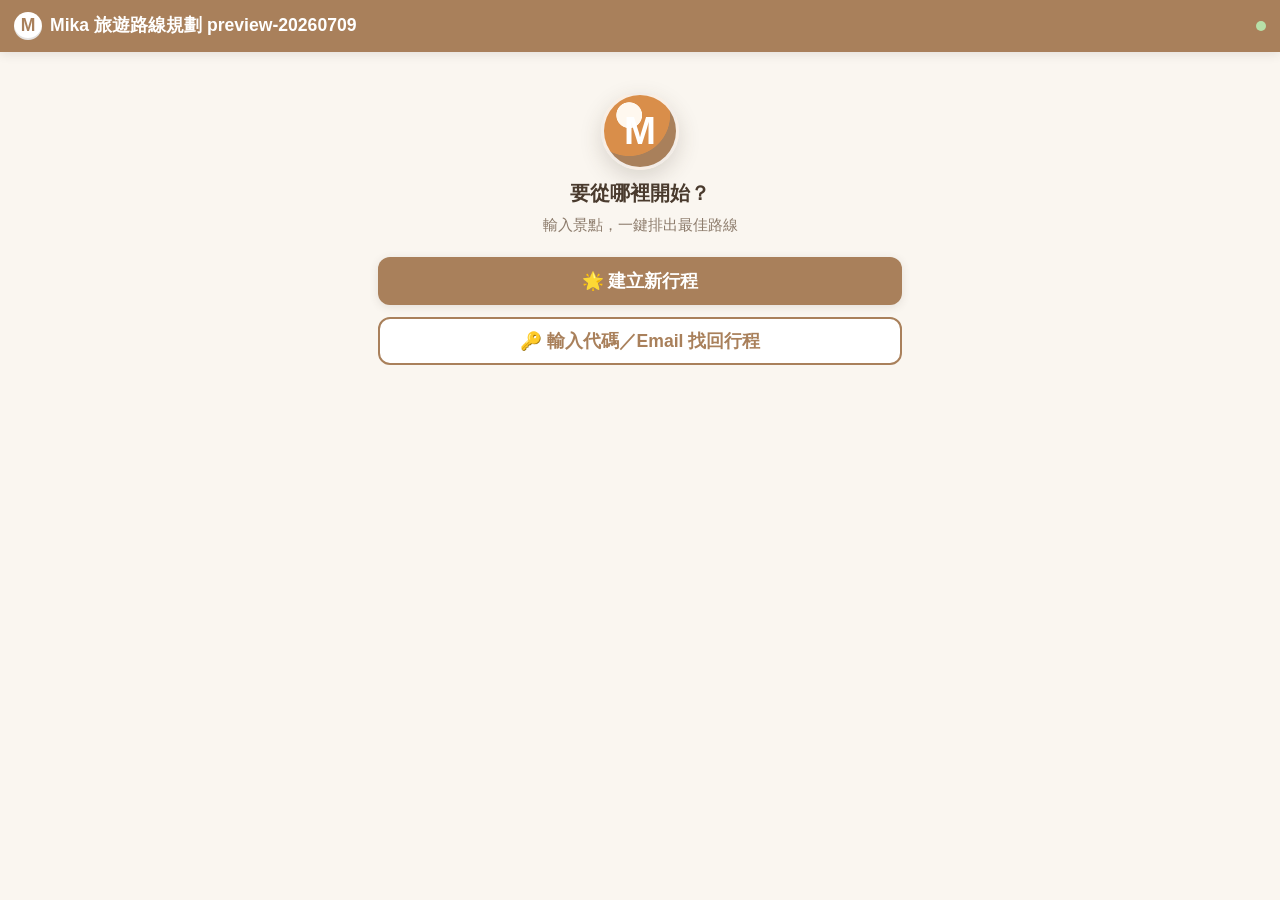
==== preview-20260709/index.html @ 95fd046e "預覽版底部操作列調整：上一步／更新車程／儲存目前安排／自動安排最佳路線 - 「一鍵排最佳路線」文案改為「自動安排最佳路線」 - 新增「更新車程」（只重算目前順序車程，不重新排序景點） - 「上一步」「" ====
<!DOCTYPE html>
<html lang="zh-Hant">
<head>
<meta charset="UTF-8">
<meta name="viewport" content="width=device-width, initial-scale=1.0, viewport-fit=cover">
<title>Mika 旅遊路線規劃</title>
<link rel="stylesheet" href="css/style.css">
</head>
<body>

<!-- ===== 頂部標題列 ===== -->
<header class="app-header">
  <h1 id="appTitle" title="回到行程主畫面">Mika 旅遊路線規劃</h1>
  <div class="header-actions">
    <span id="syncDot" class="sync-dot" title="同步狀態"></span>
    <button id="btnShare" class="icon-btn hidden" title="分享行程" aria-label="分享行程">📤</button>
    <button id="btnReload" class="icon-btn hidden" title="重新從雲端載入" aria-label="重新從雲端載入">🔄</button>
    <button id="btnHome" class="icon-btn hidden" title="回到開始畫面" aria-label="回到開始畫面">🏠</button>
    <button id="btnClear" class="icon-btn hidden" title="清除本機資料" aria-label="清除本機資料">🧹</button>
  </div>
</header>

<!-- ===== 唯讀模式標示 ===== -->
<div id="readonlyBanner" class="readonly-banner hidden">👀 唯讀模式：只能瀏覽，無法編輯</div>

<!-- ===== 開站精靈 ===== -->
<main id="wizard" class="wizard">

  <!-- Step 0：行程選擇 -->
  <section id="w-start" class="w-screen">
    <div class="hero">
      <div class="temp-logo" aria-label="Mika 暫用 logo">M</div>
      <h2>要從哪裡開始？</h2>
      <p class="hint">輸入景點，一鍵排出最佳路線</p>
    </div>
    <button id="btnNewTrip" class="btn-primary btn-big">🌟 建立新行程</button>
    <button id="btnEnterCode" class="btn-outline btn-big">🔑 輸入代碼／Email 找回行程</button>
    <button id="btnResume" class="btn-outline btn-big hidden">⏰ 繼續上次行程</button>
    <div id="codeBox" class="code-box hidden">
      <label for="codeInput">貼上行程代碼，或輸入建立行程時留的 Email</label>
      <input id="codeInput" type="text" placeholder="例如 TPE826 或 mika@gmail.com" autocomplete="off">
      <p class="hint">編輯代碼可修改、唯讀代碼只能看；用 Email 找回時，系統只會把行程代碼寄回該信箱，不會直接在畫面上開啟編輯權限。</p>
      <button id="btnLoadCode" class="btn-primary">載入行程</button>
    </div>
  </section>

  <!-- Step 1：旅遊基本資料 -->
  <section id="w-basic" class="w-screen hidden">
    <div class="step-title"><span class="step-badge">1</span><span class="step-text">旅遊基本資料</span></div>
    <div class="card">
      <label for="inpTripName">行程名稱</label>
      <input id="inpTripName" type="text" placeholder="例如：台北三天兩夜" maxlength="30">

      <label for="inpCreatorEmail">建立者 Email（必填，用來找回行程）</label>
      <input id="inpCreatorEmail" type="email" placeholder="例如：mika@gmail.com" autocomplete="email">
      <p class="hint">請填自己的 Email；之後找回行程會把代碼寄到這個信箱。</p>

      <label>旅遊日期</label>
      <div class="row-2">
        <input id="inpStart" type="date" aria-label="開始日期">
        <input id="inpEnd" type="date" aria-label="結束日期">
      </div>
      <p id="dayCountHint" class="hint"></p>

      <label for="inpMember">成員（分帳會用到，一個一個加入；不可輸入「我」）</label>
      <div class="row-add">
        <input id="inpMember" type="text" placeholder="輸入暱稱，例如：Mika" maxlength="10">
        <button id="btnAddMember" class="btn-small">加入</button>
      </div>
      <div id="memberChips" class="chips"></div>

      <label>主要交通方式（之後可隨時切換）</label>
      <div class="seg" id="segTransport">
        <button data-v="driving" class="on">🚗 開車</button>
        <button data-v="transit">🚇 大眾運輸</button>
        <button data-v="walking">🚶 走路</button>
      </div>

      <label>每日活動時間</label>
      <div class="row-2">
        <input id="inpDayStart" type="time" value="09:00" aria-label="每日開始時間">
        <input id="inpDayEnd" type="time" value="21:00" aria-label="每日結束時間">
      </div>

      <label>🚩 集合出發地（選填，第一天從這裡出發）</label>
      <div class="row-add">
        <input id="inpMeetPoint" type="text" placeholder="例如：台中火車站">
        <button id="btnMeetSearch" class="btn-small">搜尋</button>
      </div>
      <div id="meetResults" class="result-list"></div>
      <div id="meetChosen" class="chips"></div>

      <label>🏁 解散地（選填，最後一天在這裡結束）</label>
      <div class="row-add">
        <input id="inpEndPoint" type="text" placeholder="例如：台中火車站">
        <button id="btnEndSearch" class="btn-small">搜尋</button>
      </div>
      <div id="endResults" class="result-list"></div>
      <div id="endChosen" class="chips"></div>
    </div>
    <div class="w-nav">
      <button class="btn-outline" data-back="w-start">上一步</button>
      <button id="btnBasicNext" class="btn-primary">下一步</button>
    </div>
  </section>

  <!-- Step 2：飯店調查 -->
  <section id="w-hotel" class="w-screen hidden">
    <div class="step-title"><span class="step-badge">2</span><span class="step-text">飯店安排</span></div>
    <div class="card">
      <p class="q-text">🏨 飯店訂好了嗎？</p>
      <div class="stack">
        <button id="btnHotelYes" class="btn-outline btn-big">已經訂好了，我來輸入</button>
        <button id="btnHotelNo" class="btn-outline btn-big">還沒訂，之後請系統推薦</button>
        <button id="btnHotelSkip" class="btn-ghost">先跳過，稍後再設定</button>
      </div>
    </div>

    <!-- 已訂 → 逐晚輸入 -->
    <div id="hotelInputArea" class="hidden">
      <div class="card">
        <p class="hint" id="hotelNightHint"></p>
        <div id="hotelNightTabs" class="chips"></div>
        <label for="inpHotelSearch">輸入飯店名稱</label>
        <div class="row-add">
          <input id="inpHotelSearch" type="text" placeholder="例如：福容大飯店">
          <button id="btnHotelSearch" class="btn-small">搜尋</button>
        </div>
        <div id="hotelResults" class="result-list"></div>
        <div class="card" style="background:var(--white);margin-top:12px">
          <label>搜尋不到時，改用自訂住宿</label>
          <input id="inpCustomHotelName" type="text" placeholder="例如：朋友家、親戚家、民宿暫名">
          <input id="inpCustomHotelAddress" type="text" placeholder="地址或位置備註，可空白">
          <div class="row-2">
            <input id="inpCustomHotelLat" type="number" step="any" placeholder="緯度 DD，可空白">
            <input id="inpCustomHotelLng" type="number" step="any" placeholder="經度 DD，可空白">
          </div>
          <p class="hint">座標可以不填，但未填座標時，住宿到景點的路程會無法精準估算。</p>
          <button id="btnCustomHotel" class="btn-outline" style="width:100%">使用自訂住宿</button>
        </div>
        <div id="hotelChosen" class="chosen-list"></div>
        <label class="check-row"><input type="checkbox" id="chkSameHotel" checked> 每晚都住同一間</label>
      </div>
      <div class="w-nav">
        <button class="btn-outline" id="btnHotelBack">上一步</button>
        <button id="btnHotelDone" class="btn-primary">完成，開始規劃 →</button>
      </div>
    </div>

    <div id="hotelNoArea" class="hidden">
      <div class="card">
        <p>沒問題！等你把景點加進來後，到行程頁點「🏨 推薦飯店」，系統會依景點位置推薦評分 4.0 以上的飯店。</p>
      </div>
      <div class="w-nav">
        <button class="btn-outline" id="btnHotelBack2">上一步</button>
        <button id="btnHotelDone2" class="btn-primary">完成，開始規劃 →</button>
      </div>
    </div>
  </section>
</main>

<!-- ===== 主畫面 ===== -->
<main id="app" class="app hidden">

  <!-- 行程頁：上圖下表 -->
  <section id="page-trip" class="page">
    <div id="mapPane" class="map-pane"><div id="miniMap" class="map-canvas"></div></div>
    <div id="dragHandle" class="drag-handle" title="上下拖曳調整地圖大小"><span></span></div>
    <div class="trip-body">
      <div class="add-spot-row edit-only">
        <input id="inpSpot" type="text" placeholder="🔍 輸入想去的景點，例如：台北101" autocomplete="off">
        <div id="spotSuggest" class="suggest hidden"></div>
      </div>
      <div id="tripSummaryBar" class="summary-bar hidden"></div>
      <div id="dayList" class="day-list"></div>
      <div id="tripEmpty" class="empty-state">
        <p>👇 還沒有景點</p>
        <p>在上方搜尋框輸入想去的地方，<br>加入 2 個以上景點，就能一鍵排出最佳路線！</p>
      </div>
      <div class="bottom-space"></div>
    </div>
  </section>

  <!-- 地圖頁：全螢幕 -->
  <section id="page-map" class="page hidden">
    <div id="fullMap" class="map-canvas full"></div>
    <div id="mapDayChips" class="map-day-chips"></div>
  </section>

  <!-- 分帳頁 -->
  <section id="page-exp" class="page hidden">
    <div class="page-pad">
      <h2 class="page-title">💰 分帳（均分制）</h2>
      <div class="card edit-only">
        <div class="step-title"><span class="step-badge">1</span><span class="step-text">記一筆</span></div>
        <label>快速選項（點一下自動填入項目）</label>
        <div id="expQuick" class="chips"></div>
        <div class="row-2">
          <input id="expDate" type="date" aria-label="日期">
          <input id="expItem" type="text" placeholder="項目，例如：午餐" maxlength="20">
        </div>
        <div class="row-2">
          <input id="expAmount" type="number" placeholder="金額" min="1" inputmode="numeric">
          <select id="expPayer" aria-label="誰付的"></select>
        </div>
        <label class="check-row" style="margin:4px 0 8px"><input type="checkbox" id="expTreat"> 🎁 這筆是請客，不用分帳</label>
        <div id="expPartsWrap">
          <label>誰參與（預設全員）</label>
          <div id="expParts" class="chips"></div>
        </div>
        <button id="btnAddExp" class="btn-primary">＋ 加入這筆</button>
      </div>
      <div class="card">
        <div class="step-title"><span class="step-badge">2</span><span class="step-text">支出明細</span></div>
        <div id="expList" class="exp-list"><p class="hint">還沒有任何支出</p></div>
      </div>
      <div class="card">
        <div class="step-title"><span class="step-badge">3</span><span class="step-text">結算結果</span></div>
        <div id="expSettle"><p class="hint">加入支出後，這裡會自動算出「誰付給誰多少」</p></div>
        <button id="btnCopySettle" class="btn-outline hidden">📋 複製結算結果</button>
      </div>
      <div class="bottom-space"></div>
    </div>
  </section>

  <!-- 下載資源頁 -->
  <section id="page-res" class="page hidden">
    <div class="page-pad">
      <h2 class="page-title">📥 下載資源</h2>
      <div class="card">
        <div class="step-title"><span class="step-badge">1</span><span class="step-text">Excel 匯出</span></div>
        <p class="hint">輸出繁體中文欄位，分頁包含總覽、每日行程、住宿、景點、支出明細、結算與攜帶清單。</p>
        <button id="btnExportExcel" class="btn-primary" style="width:100%">下載 Excel</button>
      </div>
      <div class="card">
        <div class="step-title"><span class="step-badge">2</span><span class="step-text">每日行程 PDF</span></div>
        <p class="hint">A4 列印版：依日期列出住宿、景點、車程與備註。可先預覽，再由瀏覽器輸出 PDF。</p>
        <div class="row-2">
          <button id="btnPreviewPrint" class="btn-outline">預覽列印頁</button>
          <button id="btnDownloadPrint" class="btn-primary">輸出 PDF</button>
        </div>
      </div>
      <div class="card">
        <div class="step-title"><span class="step-badge">3</span><span class="step-text">攜帶物品清單</span></div>
        <p class="hint">不做互動勾選，提供可列印或下載的清單版；之後可改接 GAS，讓你在試算表維護項目。</p>
        <div class="row-2" style="margin-bottom:10px">
          <button id="btnPackingPreview" class="btn-outline">預覽列印清單</button>
          <button id="btnPackingDownload" class="btn-primary">下載清單 HTML</button>
        </div>
        <div id="packingListBox" class="resource-list"></div>
      </div>
      <div class="bottom-space"></div>
    </div>
  </section>

  <!-- 懸浮主按鈕（行程頁專屬） -->
  <div id="fabWrap" class="fab-wrap edit-only">
    <div class="route-actions">
      <button id="btnUndo" class="route-action" disabled>↩ 上一步</button>
      <button id="btnRefreshRoutes" class="route-action">🔄 更新車程</button>
      <button id="btnManualSave" class="route-action">💾 儲存目前安排</button>
      <button id="btnOptimize" class="fab">🧭 自動安排最佳路線</button>
    </div>
  </div>

  <!-- 頂部分頁列 -->
  <nav id="tabbar" class="tabbar">
    <button data-page="page-trip" class="on"><span>🗓️</span>行程</button>
    <button data-page="page-map"><span>🗺️</span>路線</button>
    <button data-page="page-exp"><span>💰</span>分帳</button>
    <button data-page="page-res"><span>📥</span>下載</button>
  </nav>
</main>

<!-- ===== 共用：彈窗與提示 ===== -->
<div id="modalOverlay" class="modal-overlay hidden">
  <div id="modalBox" class="modal-box"></div>
</div>
<div id="toast" class="toast hidden"></div>
<div id="loading" class="loading hidden"><div class="spinner"></div><p id="loadingText">處理中…</p></div>

<script src="js/config.js"></script>
<script src="js/mock-data.js"></script>
<script src="js/logic.js"></script>
<script src="js/api.js"></script>
<script src="js/state.js"></script>
<script src="js/wizard.js"></script>
<script src="js/itinerary.js"></script>
<script src="js/features.js"></script>
<script src="js/app.js"></script>
</body>
</html>
---- preview-20260709/css/style.css ----
/* ============================================================
   Mika 旅遊路線規劃 — 奶茶色系
   ============================================================ */
:root {
  --bg: #FAF6F0;          /* 奶白背景 */
  --card: #F3EAE0;        /* 淺奶茶卡片 */
  --main: #A9805B;        /* 奶茶棕（主色） */
  --main-dark: #8f6a49;
  --accent: #D98E4A;      /* 焦糖橘（強調） */
  --text: #4A3B2E;        /* 深咖啡 */
  --text-2: #8C7B6B;      /* 淺咖啡 */
  --white: #fff;
  --danger: #C0563E;
  --ok: #6C9A5B;
  --radius: 14px;
  --header-h: 52px;
  --tabbar-h: 60px;
  --map-h: 36vh;
  --shadow: 0 2px 10px rgba(74, 59, 46, .12);
}

* { box-sizing: border-box; margin: 0; padding: 0; -webkit-tap-highlight-color: transparent; }
html { font-size: 16px; }
body {
  font-family: "PingFang TC", "Microsoft JhengHei", "Noto Sans TC", sans-serif;
  background: var(--bg); color: var(--text);
  font-size: 1rem; line-height: 1.55;
}
.hidden { display: none !important; }
button { font-family: inherit; font-size: 1rem; cursor: pointer; border: none; background: none; color: inherit; }
input, select, textarea {
  font-family: inherit; font-size: 1rem; color: var(--text);
  width: 100%; padding: 10px 12px; border: 1.5px solid #ddcdbc;
  border-radius: 10px; background: var(--white); margin-bottom: 10px;
}
input:focus, select:focus { outline: 2px solid var(--main); border-color: var(--main); }
label { display: block; font-weight: 700; margin: 6px 0 4px; }
h1 { font-size: 1.1rem; } h2 { font-size: 1.25rem; }
.hint { color: var(--text-2); font-size: .95rem; }

/* ---------- 頂部 ---------- */
.app-header {
  position: fixed; top: 0; left: 0; right: 0; height: var(--header-h);
  background: var(--main); color: var(--white);
  display: flex; align-items: center; justify-content: space-between;
  padding: 0 14px; z-index: 50; box-shadow: var(--shadow);
}
.app-header h1 { flex: 1; min-width: 0; overflow: hidden; text-overflow: ellipsis; white-space: nowrap; cursor: pointer; display: flex; align-items: center; gap: 8px; }
.app-header h1::before {
  content: "M";
  width: 28px; height: 28px; border-radius: 50%;
  display: inline-flex; align-items: center; justify-content: center;
  background: var(--white); color: var(--main); font-weight: 900;
  box-shadow: inset 0 -2px 0 rgba(74,59,46,.14);
  flex: none;
}
.header-actions { display: flex; align-items: center; gap: 6px; flex: none; }
.icon-btn { color: var(--white); font-size: 1.05rem; padding: 6px 8px; border-radius: 8px; background: rgba(255,255,255,.15); }
.sync-dot { width: 10px; height: 10px; border-radius: 50%; background: #b7e0a8; display: inline-block; }
.sync-dot.saving { background: #ffd97a; animation: blink 1s infinite; }
.sync-dot.error, .sync-dot.offline, .sync-dot.conflict { background: #ffb3a0; }
@keyframes blink { 50% { opacity: .3; } }

.readonly-banner {
  position: fixed; top: calc(var(--header-h) + var(--tabbar-h)); left: 0; right: 0; z-index: 49;
  background: var(--main); color: var(--white); text-align: center;
  padding: 6px; font-weight: 700; border-top: 1px solid rgba(255,255,255,.3);
}
/* 精靈階段分頁列尚未顯示，唯讀橫幅貼齊標題列 */
body:not(.in-app) .readonly-banner { top: var(--header-h); }
body.readonly { --header-extra: 36px; }
body.readonly .edit-only { display: none !important; }

/* ---------- 精靈 ---------- */
.wizard { max-width: 520px; margin: 0 auto; padding: calc(var(--header-h) + 20px) 18px 40px; }
.w-screen { display: flex; flex-direction: column; gap: 12px; }
.hero { text-align: center; margin: 20px 0 8px; }
.hero-emoji { font-size: 3rem; }
.temp-logo {
  width: 78px; height: 78px; border-radius: 50%;
  margin: 0 auto 8px;
  display: flex; align-items: center; justify-content: center;
  background: radial-gradient(circle at 35% 28%, #FFF8EF 0 18%, #D98E4A 19% 58%, #A9805B 59% 100%);
  color: #fff; font-size: 2.4rem; font-weight: 900;
  box-shadow: 0 8px 22px rgba(74,59,46,.18);
  border: 3px solid rgba(255,255,255,.85);
}
.hero h2 { margin: 8px 0 4px; }
.btn-big { padding: 15px; font-size: 1.1rem; }
.stack { display: flex; flex-direction: column; gap: 10px; }
.q-text { font-size: 1.15rem; font-weight: 700; margin-bottom: 12px; }
.w-nav { display: flex; gap: 10px; margin-top: 6px; }
.w-nav .btn-primary { flex: 1; }
.code-box { background: var(--card); border-radius: var(--radius); padding: 16px; }

/* 步驟標籤（Mika 標準樣式，主色版） */
.step-title { display: flex; align-items: center; gap: 8px; margin: 4px 0 8px; }
.step-badge {
  background: var(--main); color: var(--white); font-weight: 700;
  width: 26px; height: 26px; border-radius: 6px; flex: none;
  display: inline-flex; align-items: center; justify-content: center;
}
.step-text { color: var(--main); font-weight: 700; font-size: 1.1rem; }

/* ---------- 按鈕 ---------- */
.btn-primary {
  background: var(--main); color: var(--white); font-weight: 700;
  padding: 12px 18px; border-radius: 12px; box-shadow: var(--shadow);
}
.btn-primary:active { background: var(--main-dark); }
.btn-primary:disabled { opacity: .45; box-shadow: none; }
.btn-outline {
  border: 2px solid var(--main); color: var(--main); font-weight: 700;
  padding: 10px 16px; border-radius: 12px; background: var(--white);
}
.btn-ghost { color: var(--text-2); text-decoration: underline; padding: 8px; }
.btn-small {
  background: var(--main); color: var(--white); border-radius: 10px;
  padding: 10px 14px; flex: none; font-weight: 700;
}
.btn-danger-ghost { color: var(--danger); font-weight: 700; padding: 8px; }
.mini-action { width: 34px; height: 34px; padding: 0; border-radius: 8px; flex: none; display: inline-flex; align-items: center; justify-content: center; }

/* ---------- 卡片與列 ---------- */
.card { background: var(--card); border-radius: var(--radius); padding: 16px; }
.row-2 { display: grid; grid-template-columns: 1fr 1fr; gap: 10px; }
.row-add { display: flex; gap: 8px; }
.row-add input { margin-bottom: 0; }
.chips { display: flex; flex-wrap: wrap; gap: 8px; margin: 8px 0; }
.chip {
  background: var(--white); border: 1.5px solid var(--main); color: var(--main);
  padding: 5px 12px; border-radius: 999px; font-weight: 700; display: inline-flex; gap: 6px; align-items: center;
}
.chip.on { background: var(--main); color: var(--white); }
.chip .x { color: var(--danger); font-weight: 700; }
.seg { display: flex; background: var(--white); border-radius: 12px; padding: 4px; gap: 4px; margin-bottom: 10px; }
.seg button { flex: 1; padding: 9px 4px; border-radius: 9px; font-weight: 700; color: var(--text-2); }
.seg button.on { background: var(--main); color: var(--white); }
.check-row { display: flex; align-items: center; gap: 8px; font-weight: 400; }
.check-row input { width: auto; margin: 0; }

/* ---------- 搜尋結果列 ---------- */
.result-list { display: flex; flex-direction: column; gap: 10px; margin-top: 10px; }
.result-item {
  background: var(--white); border-radius: var(--radius); padding: 12px 14px;
  box-shadow: var(--shadow); display: flex; flex-direction: column; gap: 4px;
}
.result-item .r-name { font-weight: 700; font-size: 1.05rem; }
.result-item .r-meta { color: var(--text-2); font-size: .95rem; }
.result-item .r-actions { display: flex; gap: 8px; margin-top: 6px; flex-wrap: wrap; }
.r-actions button, .r-actions a {
  border: 1.5px solid var(--main); color: var(--main); border-radius: 9px;
  padding: 6px 12px; font-weight: 700; text-decoration: none; font-size: .95rem; background: var(--white);
}
.r-actions .primary { background: var(--main); color: var(--white); }
.star { color: var(--accent); font-weight: 700; }
.chosen-list { margin-top: 8px; display: flex; flex-direction: column; gap: 8px; }

/* ---------- 主畫面版型（分頁列在頂部） ---------- */
.app { padding-top: calc(var(--header-h) + var(--tabbar-h) + var(--header-extra, 0px)); }
.page { min-height: calc(100vh - var(--header-h) - var(--tabbar-h)); }
.page-pad { padding: 14px 14px 0; max-width: 640px; margin: 0 auto; }
.page-title { margin-bottom: 10px; }
.bottom-space { height: 100px; }

/* 行程頁：上圖下表 */
.map-pane { height: var(--map-h); min-height: 120px; background: #e9e2d6; position: relative; }
.map-canvas { width: 100%; height: 100%; }
.map-canvas.full { height: calc(100vh - var(--header-h) - var(--tabbar-h) - var(--header-extra, 0px)); }
.map-canvas .gmap { width: 100%; height: 100%; }
.drag-handle {
  height: 22px; background: var(--card); display: flex; align-items: center; justify-content: center;
  cursor: ns-resize; touch-action: none; border-bottom: 1px solid #e3d7c8;
}
.drag-handle span { width: 44px; height: 5px; border-radius: 3px; background: var(--main); opacity: .5; }
.trip-body { padding: 12px 14px 0; max-width: 640px; margin: 0 auto; }

.add-spot-row { position: relative; }
.add-spot-row input { margin-bottom: 6px; }
.suggest {
  position: absolute; top: 100%; left: 0; right: 0; z-index: 30;
  background: var(--white); border-radius: 12px; box-shadow: 0 6px 18px rgba(74,59,46,.25);
  max-height: 260px; overflow: auto;
}
.suggest .s-item { padding: 10px 14px; border-bottom: 1px solid #f0e7db; }
.suggest .s-item:active { background: var(--card); }
.suggest .s-item .s-sub { color: var(--text-2); font-size: .9rem; }

.summary-bar {
  background: var(--card); border-radius: 12px; padding: 8px 12px; margin: 6px 0 10px;
  font-size: .95rem; color: var(--text-2);
}

/* 天卡片 */
.day-list { display: flex; flex-direction: column; gap: 14px; }
.day-card { background: var(--card); border-radius: var(--radius); overflow: hidden; }
.day-head { padding: 10px 14px 8px; }
.day-head-top { display: flex; align-items: center; justify-content: space-between; gap: 8px; flex-wrap: wrap; }
.day-title { font-weight: 700; color: var(--main); font-size: 1.1rem; }
.day-weather { font-size: .95rem; color: var(--text-2); }
.day-outfit { font-size: .92rem; color: var(--text-2); margin-top: 2px; }
.rain-alert {
  background: #FDF1E3; border: 1.5px solid var(--accent); color: var(--text);
  border-radius: 10px; padding: 8px 10px; margin-top: 8px; font-size: .95rem;
  display: flex; justify-content: space-between; align-items: center; gap: 8px; flex-wrap: wrap;
}
.rain-alert button { background: var(--accent); color: var(--white); border-radius: 8px; padding: 6px 10px; font-weight: 700; }
.day-tools { display: flex; gap: 8px; margin-top: 8px; flex-wrap: wrap; }
.day-tools button, .day-tools a {
  font-size: .92rem; border: 1.5px solid var(--main); color: var(--main);
  padding: 5px 10px; border-radius: 8px; background: var(--white); text-decoration: none; font-weight: 700;
}

/* 景點列 */
.spot-row { background: var(--white); margin: 8px 10px; border-radius: 12px; padding: 10px 12px; position: relative; }
.spot-row.dragging { opacity: .55; outline: 2px dashed var(--main); }
.spot-row.visited { opacity: .72; }
.spot-row.visited .spot-name { color: var(--text-2); }
.visited-badge {
  display: inline-block; background: var(--ok); color: var(--white);
  font-size: .78rem; font-weight: 700; padding: 1px 8px; border-radius: 999px; vertical-align: middle;
}
.day-card.drop-target { outline: 3px dashed var(--accent); outline-offset: -3px; }

/* 地圖上的景點名稱／照片與路段時間標籤 */
.map-poi { display: flex; align-items: center; gap: 6px; font-weight: 700; color: #4A3B2E; font-size: 13px; max-width: 170px; }
.map-poi img { width: 34px; height: 34px; object-fit: cover; border-radius: 6px; flex: none; }
.map-leg { font-size: 12px; font-weight: 700; color: #4A3B2E; white-space: nowrap; }
.mock-map .leg-label {
  fill: #4A3B2E; font-size: 11px; font-weight: 700; text-anchor: middle;
  paint-order: stroke; stroke: #FAF6F0; stroke-width: 3px;
}
.addr-line { overflow: hidden; text-overflow: ellipsis; white-space: nowrap; max-width: 100%; }
.spot-main { display: flex; align-items: flex-start; gap: 10px; }
.spot-no {
  background: var(--main); color: var(--white); font-weight: 700; flex: none;
  width: 26px; height: 26px; border-radius: 50%; display: flex; align-items: center; justify-content: center;
}
.spot-no.hotel { background: var(--accent); }
.spot-info { flex: 1; min-width: 0; }
.spot-name { font-weight: 700; }
.spot-name .must { color: var(--accent); }
.spot-times { color: var(--text-2); font-size: .95rem; }
.leg-row { color: var(--text-2); font-size: .92rem; padding: 2px 0 2px 46px; display: flex; align-items: center; gap: 6px; }
.spot-actions { display: flex; gap: 4px; flex: none; align-items: center; flex-wrap: wrap; justify-content: flex-end; max-width: 138px; }
.spot-actions button { padding: 6px; font-size: 1.05rem; color: var(--text-2); border-radius: 8px; }
.spot-actions button:active { background: var(--card); }
.spot-actions .drag-grip { cursor: grab; touch-action: none; font-size: 1.2rem; }
.stay-edit { display: flex; align-items: center; gap: 6px; margin-top: 6px; }
.stay-edit button {
  border: 1.5px solid var(--main); color: var(--main); width: 30px; height: 30px;
  border-radius: 8px; font-weight: 700; background: var(--white);
}
.stay-edit .stay-val { font-size: .95rem; color: var(--text-2); min-width: 84px; text-align: center; }
.stay-edit a { white-space: nowrap; }

/* 飯店付款狀態 / 請客標籤 */
.pay-badge, .treat-badge {
  display: inline-block; font-size: .8rem; font-weight: 700; color: var(--white);
  padding: 1px 8px; border-radius: 999px; vertical-align: middle; white-space: nowrap;
}
.pay-full { background: var(--ok); }
.pay-part { background: var(--accent); }
.pay-onsite { background: var(--main); }
.treat-badge { background: var(--accent); }

/* 商家/飯店照片縮圖與放大 */
.thumb {
  width: 60px; height: 60px; object-fit: cover; border-radius: 10px;
  flex: none; cursor: zoom-in; background: #e9e2d6;
}
.thumb-sm { width: 44px; height: 44px; }
.with-photo { display: flex; flex-direction: row !important; gap: 10px; align-items: flex-start; }
.with-photo > .r-body { flex: 1; min-width: 0; display: flex; flex-direction: column; gap: 4px; }
.zoom-img { width: 100%; border-radius: 12px; display: block; }

/* 上一步/下一步（復原）小按鈕 */
.undo-btns { display: flex; gap: 6px; }
.undo-btns button {
  border: 1.5px solid var(--main); color: var(--main); background: var(--white);
  border-radius: 999px; padding: 4px 12px; font-weight: 700; font-size: .92rem;
}
.undo-btns button:disabled { opacity: .35; }

.empty-state {
  text-align: center; color: var(--text-2); padding: 30px 10px;
  background: var(--card); border-radius: var(--radius); margin-top: 10px;
}
.empty-state p:first-child { font-size: 1.4rem; margin-bottom: 6px; }

/* ---------- 懸浮主按鈕 + 分頁列 ---------- */
.fab-wrap {
  position: fixed; left: 0; right: 0; bottom: calc(14px + env(safe-area-inset-bottom));
  display: flex; justify-content: center; z-index: 40; pointer-events: none; padding: 0 10px;
}
.route-actions {
  display: flex; justify-content: center; align-items: center; gap: 8px; flex-wrap: wrap;
  max-width: calc(100vw - 20px); pointer-events: auto;
}
.route-action {
  pointer-events: auto;
  background: var(--white); color: var(--main); border: 1.5px solid var(--main);
  font-size: .98rem; font-weight: 700; padding: 12px 16px; border-radius: 999px;
  box-shadow: 0 4px 14px rgba(74,59,46,.22);
}
.route-action:disabled {
  opacity: .45; box-shadow: none;
}
.fab {
  pointer-events: auto;
  background: var(--main); color: var(--white); font-size: 1.15rem; font-weight: 700;
  padding: 14px 30px; border-radius: 999px; box-shadow: 0 4px 16px rgba(74,59,46,.35);
}
.fab:disabled { opacity: .5; }
.fab.glow { animation: glow 1.6s infinite; }
@keyframes glow {
  0%, 100% { box-shadow: 0 4px 16px rgba(74,59,46,.35); }
  50% { box-shadow: 0 0 22px 6px rgba(217,142,74,.65); }
}
@media (max-width: 560px) {
  .route-actions { gap: 6px; }
  .route-action, .fab { font-size: .9rem; padding: 10px 12px; }
}

.tabbar {
  position: fixed; top: var(--header-h); left: 0; right: 0; height: var(--tabbar-h);
  background: var(--white); border-bottom: 1px solid #e6dbcc; z-index: 45;
  display: flex;
}
.tabbar button {
  flex: 1; display: flex; align-items: center; justify-content: center;
  gap: 6px; color: var(--text-2); font-size: 1rem; font-weight: 700;
  border-bottom: 3px solid transparent;
}
.tabbar button span { font-size: 1.15rem; }
.tabbar button.on { color: var(--main); border-bottom-color: var(--main); }

/* ---------- 下載資源 ---------- */
.resource-list { display: grid; gap: 10px; margin-top: 8px; }
.packing-group { background: var(--white); border-radius: 12px; padding: 12px; box-shadow: var(--shadow); }
.packing-group b { color: var(--main); }
.packing-group ul { list-style: none; margin-top: 6px; display: grid; grid-template-columns: 1fr 1fr; gap: 4px 10px; }
.packing-group li label { font-weight: 400; margin: 0; display: flex; gap: 6px; align-items: center; }
.packing-group input { width: auto; margin: 0; }
.packing-line { display: flex; gap: 7px; align-items: flex-start; color: var(--text); }
.print-check { color: var(--main); font-weight: 700; line-height: 1.4; }

/* ---------- 地圖（模擬 SVG） ---------- */
.mock-map { width: 100%; height: 100%; display: block; background: #EFE9DD; }
.mock-map .road { stroke: #A9805B; stroke-width: 3; fill: none; stroke-dasharray: 8 6; opacity: .8; }
.mock-map .marker-c { fill: var(--main); }
.mock-map .marker-c.hotel { fill: var(--accent); }
.mock-map .marker-t { fill: #fff; font-weight: 700; font-size: 13px; text-anchor: middle; }
.mock-map .marker-label { fill: #4A3B2E; font-size: 12px; text-anchor: middle; }
.map-day-chips {
  position: fixed; top: calc(var(--header-h) + var(--tabbar-h) + var(--header-extra, 0px) + 10px);
  left: 0; right: 0; display: flex; gap: 8px; justify-content: center; z-index: 20; flex-wrap: wrap; padding: 0 10px;
}
.map-badge {
  position: absolute; left: 10px; bottom: 10px; background: rgba(255,255,255,.9);
  color: var(--text-2); padding: 3px 10px; border-radius: 8px; font-size: .85rem;
}

/* ---------- 分帳 ---------- */
.exp-list { display: flex; flex-direction: column; gap: 8px; }
.exp-item { background: var(--white); border-radius: 10px; padding: 9px 12px; display: flex; justify-content: space-between; gap: 8px; align-items: center; }
.exp-item .e-main { flex: 1; }
.exp-item .e-sub { color: var(--text-2); font-size: .9rem; }
.exp-amt { font-weight: 700; color: var(--main); white-space: nowrap; }
.settle-table { width: 100%; border-collapse: collapse; margin: 6px 0; }
.settle-table td, .settle-table th { padding: 6px 4px; border-bottom: 1px solid #e6dbcc; text-align: left; font-size: .98rem; }
.transfer-line {
  background: var(--white); border-radius: 10px; padding: 10px 12px; margin: 6px 0;
  font-weight: 700; display: flex; align-items: center; gap: 6px;
}
.transfer-line .amt { color: var(--accent); margin-left: auto; }

/* ---------- 彈窗 / 提示 / 載入 ---------- */
.modal-overlay {
  position: fixed; inset: 0; background: rgba(74,59,46,.45); z-index: 100;
  display: flex; align-items: center; justify-content: center; padding: 20px;
}
.modal-box {
  background: var(--bg); border-radius: 16px; padding: 20px;
  width: 100%; max-width: 440px; max-height: 84vh; overflow: auto; box-shadow: 0 10px 40px rgba(0,0,0,.3);
  position: relative;
}
.modal-box h3 { color: var(--main); margin: 0 38px 10px 0; font-size: 1.2rem; }
.modal-x {
  position: absolute; top: 10px; right: 10px;
  width: 34px; height: 34px; border-radius: 50%;
  display: inline-flex; align-items: center; justify-content: center;
  color: var(--text-2); background: var(--white);
  font-size: 1.35rem; font-weight: 700; box-shadow: var(--shadow);
}
.modal-x:active { color: var(--main); background: var(--card); }
.modal-actions { display: flex; gap: 10px; margin-top: 16px; }
.modal-actions button { flex: 1; }
.code-line {
  background: var(--white); border: 1.5px dashed var(--main); border-radius: 10px;
  padding: 10px 12px; margin: 6px 0 2px; display: flex; align-items: center; justify-content: space-between; gap: 8px;
}
.code-line b { font-size: 1.25rem; letter-spacing: 1px; color: var(--main); }
.code-line button { border: none; background: var(--main); color: #fff; border-radius: 8px; padding: 6px 10px; font-weight: 700; }

.toast {
  position: fixed; bottom: 92px; left: 50%; transform: translateX(-50%);
  background: var(--text); color: var(--white); padding: 10px 18px; border-radius: 999px;
  z-index: 120; box-shadow: var(--shadow); max-width: 88vw; text-align: center;
}
.loading {
  position: fixed; inset: 0; background: rgba(250,246,240,.75); z-index: 110;
  display: flex; flex-direction: column; align-items: center; justify-content: center; gap: 12px;
}
.spinner {
  width: 44px; height: 44px; border-radius: 50%;
  border: 5px solid var(--card); border-top-color: var(--main); animation: spin .9s linear infinite;
}
@keyframes spin { to { transform: rotate(360deg); } }

/* ---------- 桌面版微調 ---------- */
@media (min-width: 768px) {
  .wizard { max-width: 560px; }
  .trip-body, .page-pad { max-width: 720px; }
  :root { --map-h: 40vh; }
}
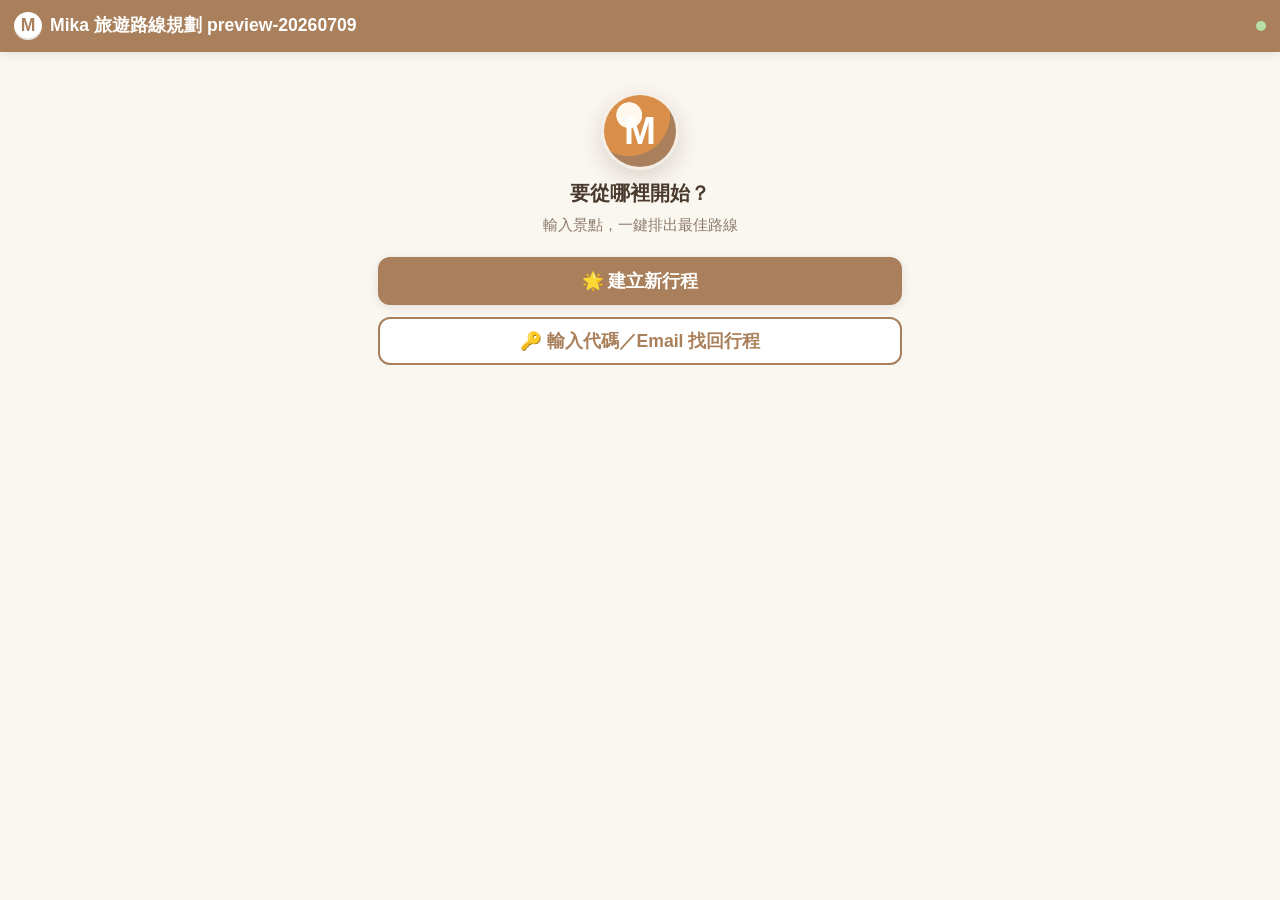
==== commit ef65fcde: "預覽版第三批回饋：路線邊界防呆、自訂餐廳摺疊、超時提示改短、下載頁命名、PDF縮圖 - 地圖路線加幾何邊界防呆：道路路徑跑出景點群經緯度範圍太多（飄到離島/澎湖/七美）就退回直線 - 自訂餐廳改為可摺" ====
--- a/preview-20260709/index.html
+++ b/preview-20260709/index.html
@@ -13,7 +13,6 @@
   <h1 id="appTitle" title="回到行程主畫面">Mika 旅遊路線規劃</h1>
   <div class="header-actions">
     <span id="syncDot" class="sync-dot" title="同步狀態"></span>
-    <button id="btnShare" class="icon-btn hidden" title="分享行程" aria-label="分享行程">📤</button>
     <button id="btnReload" class="icon-btn hidden" title="重新從雲端載入" aria-label="重新從雲端載入">🔄</button>
     <button id="btnHome" class="icon-btn hidden" title="回到開始畫面" aria-label="回到開始畫面">🏠</button>
     <button id="btnClear" class="icon-btn hidden" title="清除本機資料" aria-label="清除本機資料">🧹</button>
@@ -185,6 +184,7 @@
   <section id="page-map" class="page hidden">
     <div id="fullMap" class="map-canvas full"></div>
     <div id="mapDayChips" class="map-day-chips"></div>
+    <div id="mapDaySummary" class="map-day-summary"></div>
   </section>
 
   <!-- 分帳頁 -->
@@ -226,19 +226,19 @@
   <!-- 下載資源頁 -->
   <section id="page-res" class="page hidden">
     <div class="page-pad">
-      <h2 class="page-title">📥 下載資源</h2>
-      <div class="card">
-        <div class="step-title"><span class="step-badge">1</span><span class="step-text">Excel 匯出</span></div>
-        <p class="hint">輸出繁體中文欄位，分頁包含總覽、每日行程、住宿、景點、支出明細、結算與攜帶清單。</p>
-        <button id="btnExportExcel" class="btn-primary" style="width:100%">下載 Excel</button>
-      </div>
-      <div class="card">
-        <div class="step-title"><span class="step-badge">2</span><span class="step-text">每日行程 PDF</span></div>
+      <h2 class="page-title">📥 參考資料</h2>
+      <div class="card">
+        <div class="step-title"><span class="step-badge">1</span><span class="step-text">每日行程 PDF</span></div>
         <p class="hint">A4 列印版：依日期列出住宿、景點、車程與備註。可先預覽，再由瀏覽器輸出 PDF。</p>
         <div class="row-2">
           <button id="btnPreviewPrint" class="btn-outline">預覽列印頁</button>
           <button id="btnDownloadPrint" class="btn-primary">輸出 PDF</button>
         </div>
+      </div>
+      <div class="card">
+        <div class="step-title"><span class="step-badge">2</span><span class="step-text">Excel 匯出</span></div>
+        <p class="hint">輸出繁體中文欄位，分頁包含總覽、每日行程、住宿、景點、支出明細、結算與攜帶清單。</p>
+        <button id="btnExportExcel" class="btn-primary" style="width:100%">下載 Excel</button>
       </div>
       <div class="card">
         <div class="step-title"><span class="step-badge">3</span><span class="step-text">攜帶物品清單</span></div>
@@ -258,8 +258,10 @@
     <div class="route-actions">
       <button id="btnUndo" class="route-action" disabled>↩ 上一步</button>
       <button id="btnRefreshRoutes" class="route-action">🔄 更新車程</button>
+      <button id="btnRestoreSaved" class="route-action restore hidden">↺ 還原</button>
       <button id="btnManualSave" class="route-action">💾 儲存目前安排</button>
       <button id="btnOptimize" class="fab">🧭 自動安排最佳路線</button>
+      <button id="btnShareBottom" class="route-action share" title="分享行程">📤 分享</button>
     </div>
   </div>
 
@@ -268,7 +270,7 @@
     <button data-page="page-trip" class="on"><span>🗓️</span>行程</button>
     <button data-page="page-map"><span>🗺️</span>路線</button>
     <button data-page="page-exp"><span>💰</span>分帳</button>
-    <button data-page="page-res"><span>📥</span>下載</button>
+    <button data-page="page-res"><span>📥</span>下載每日行程</button>
   </nav>
 </main>
 
--- a/preview-20260709/css/style.css
+++ b/preview-20260709/css/style.css
@@ -193,10 +193,12 @@
 
 /* 天卡片 */
 .day-list { display: flex; flex-direction: column; gap: 14px; }
-.day-card { background: var(--card); border-radius: var(--radius); overflow: hidden; }
+.day-card { background: var(--card); border-radius: var(--radius); overflow: hidden; border-left: 6px solid var(--main); }
+.day-card.day-shade { background: #E7D5C0; }   /* 相鄰天深淺交錯，易讀性更好 */
 .day-head { padding: 10px 14px 8px; }
 .day-head-top { display: flex; align-items: center; justify-content: space-between; gap: 8px; flex-wrap: wrap; }
-.day-title { font-weight: 700; color: var(--main); font-size: 1.1rem; }
+.day-title { font-weight: 800; color: var(--main); font-size: 1.5rem; line-height: 1.25; }
+.day-title .day-date { font-weight: 600; font-size: 1.1rem; }
 .day-weather { font-size: .95rem; color: var(--text-2); }
 .day-outfit { font-size: .92rem; color: var(--text-2); margin-top: 2px; }
 .rain-alert {
@@ -306,6 +308,8 @@
 .route-action:disabled {
   opacity: .45; box-shadow: none;
 }
+.route-action.restore { border-color: var(--accent); color: var(--accent); }
+.route-action.share { border-color: var(--accent); color: var(--accent); padding: 12px 14px; }
 .fab {
   pointer-events: auto;
   background: var(--main); color: var(--white); font-size: 1.15rem; font-weight: 700;
@@ -359,6 +363,28 @@
 .map-badge {
   position: absolute; left: 10px; bottom: 10px; background: rgba(255,255,255,.9);
   color: var(--text-2); padding: 3px 10px; border-radius: 8px; font-size: .85rem;
+}
+.map-day-summary {
+  position: fixed; left: 10px; bottom: calc(var(--tabbar-h) + 12px + env(safe-area-inset-bottom)); z-index: 20;
+  background: rgba(255,255,255,.94); border-radius: 10px; padding: 8px 12px;
+  box-shadow: 0 3px 12px rgba(74,59,46,.22); font-size: .9rem; max-width: 62vw;
+}
+.map-day-summary .mds-head { font-weight: 700; color: var(--text); margin-bottom: 4px; }
+.map-day-summary .mds-row { display: flex; align-items: center; gap: 6px; color: var(--text-2); line-height: 1.7; }
+.map-day-summary .mds-row b { margin-left: auto; color: var(--main); padding-left: 12px; }
+.map-day-summary .mds-dot { width: 10px; height: 10px; border-radius: 50%; flex: none; }
+/* 可摺疊區塊 */
+.collapse > summary {
+  cursor: pointer; font-weight: 700; color: var(--main); list-style: none;
+  padding: 4px 0; user-select: none;
+}
+.collapse > summary::-webkit-details-marker { display: none; }
+.collapse > summary::before { content: '▸ '; }
+.collapse[open] > summary::before { content: '▾ '; }
+/* 景點列右側外觀縮圖 */
+.spot-thumb {
+  width: 52px; height: 52px; object-fit: cover; border-radius: 8px; flex: none;
+  align-self: center; margin-left: 4px; cursor: zoom-in; background: var(--card);
 }
 
 /* ---------- 分帳 ---------- */
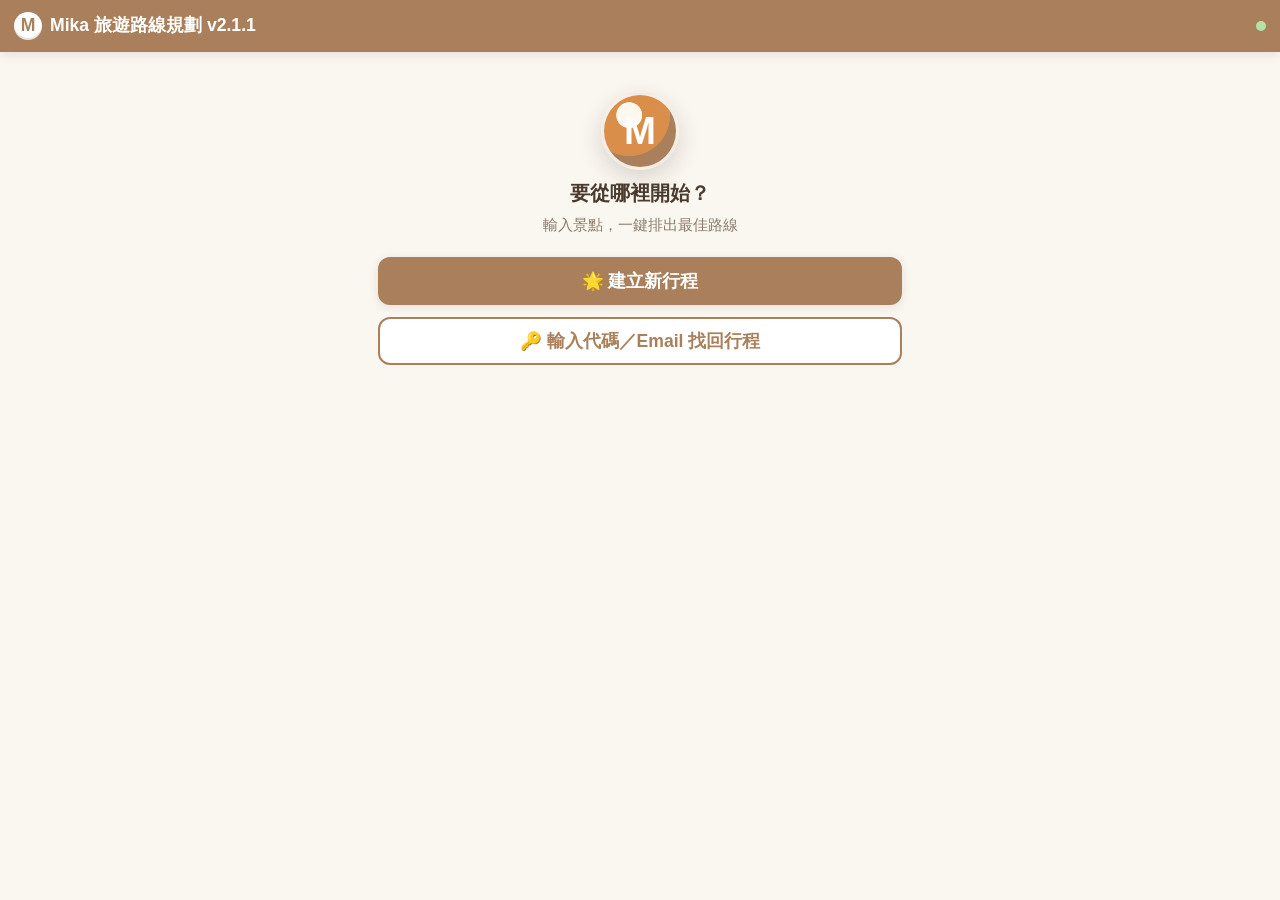
==== commit 5f6ae336: "預覽版 UX 大修＋景點鎖定（v2.1.1） - 彈窗改疊層：搜尋清單裡點圖片放大→關閉會回到清單（修正回報的 bug）；確認框/選單也疊在上面、關閉退回上一層 - 點彈窗背景、手機返回鍵可關最上層彈" ====
--- a/preview-20260709/index.html
+++ b/preview-20260709/index.html
@@ -256,12 +256,9 @@
   <!-- 懸浮主按鈕（行程頁專屬） -->
   <div id="fabWrap" class="fab-wrap edit-only">
     <div class="route-actions">
-      <button id="btnUndo" class="route-action" disabled>↩ 上一步</button>
-      <button id="btnRefreshRoutes" class="route-action">🔄 更新車程</button>
-      <button id="btnRestoreSaved" class="route-action restore hidden">↺ 還原</button>
-      <button id="btnManualSave" class="route-action">💾 儲存目前安排</button>
+      <button id="btnMoreActions" class="route-action">⋯ 更多</button>
+      <button id="btnManualSave" class="route-action">💾 儲存</button>
       <button id="btnOptimize" class="fab">🧭 自動安排最佳路線</button>
-      <button id="btnShareBottom" class="route-action share" title="分享行程">📤 分享</button>
     </div>
   </div>
 
@@ -275,9 +272,7 @@
 </main>
 
 <!-- ===== 共用：彈窗與提示 ===== -->
-<div id="modalOverlay" class="modal-overlay hidden">
-  <div id="modalBox" class="modal-box"></div>
-</div>
+<div id="modalOverlay" class="modal-overlay hidden"></div>
 <div id="toast" class="toast hidden"></div>
 <div id="loading" class="loading hidden"><div class="spinner"></div><p id="loadingText">處理中…</p></div>
 
--- a/preview-20260709/css/style.css
+++ b/preview-20260709/css/style.css
@@ -244,10 +244,11 @@
 .spot-name .must { color: var(--accent); }
 .spot-times { color: var(--text-2); font-size: .95rem; }
 .leg-row { color: var(--text-2); font-size: .92rem; padding: 2px 0 2px 46px; display: flex; align-items: center; gap: 6px; }
-.spot-actions { display: flex; gap: 4px; flex: none; align-items: center; flex-wrap: wrap; justify-content: flex-end; max-width: 138px; }
-.spot-actions button { padding: 6px; font-size: 1.05rem; color: var(--text-2); border-radius: 8px; }
-.spot-actions button:active { background: var(--card); }
-.spot-actions .drag-grip { cursor: grab; touch-action: none; font-size: 1.2rem; }
+.spot-actions { display: flex; gap: 6px; flex: none; align-items: center; justify-content: flex-end; }
+.spot-actions button, .spot-actions .ico-link { padding: 7px; font-size: 1.15rem; color: var(--text-2); border-radius: 8px; text-decoration: none; line-height: 1; }
+.spot-actions button:active, .spot-actions .ico-link:active { background: var(--card); }
+.spot-actions .drag-grip { cursor: grab; touch-action: none; font-size: 1.25rem; }
+.lock-badge { font-size: .9rem; }
 .stay-edit { display: flex; align-items: center; gap: 6px; margin-top: 6px; }
 .stay-edit button {
   border: 1.5px solid var(--main); color: var(--main); width: 30px; height: 30px;
@@ -422,6 +423,12 @@
 .modal-x:active { color: var(--main); background: var(--card); }
 .modal-actions { display: flex; gap: 10px; margin-top: 16px; }
 .modal-actions button { flex: 1; }
+/* 全螢幕預覽（每日行程 / 攜帶清單）：app 內開，手機可返回 */
+.modal-box.fullscreen { max-width: 760px; height: 88vh; max-height: 88vh; display: flex; flex-direction: column; padding: 16px; }
+.modal-box.fullscreen > h3 { flex: none; }
+.modal-box.fullscreen .modal-actions { flex: none; }
+.preview-wrap { flex: 1; min-height: 0; display: flex; margin-top: 6px; }
+.preview-frame { flex: 1; width: 100%; border: 1px solid #e3d7c8; border-radius: 8px; background: #fff; }
 .code-line {
   background: var(--white); border: 1.5px dashed var(--main); border-radius: 10px;
   padding: 10px 12px; margin: 6px 0 2px; display: flex; align-items: center; justify-content: space-between; gap: 8px;
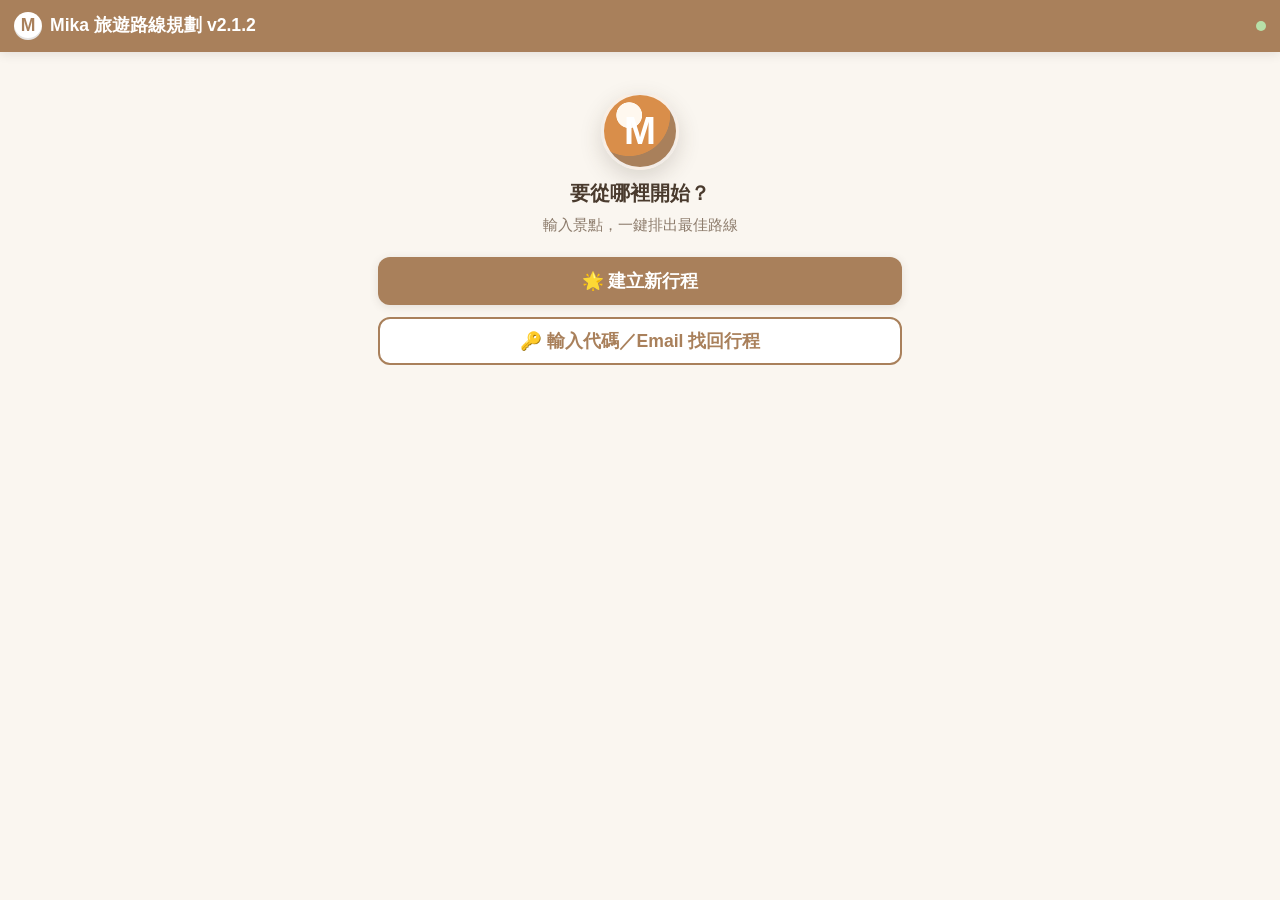
==== commit 4e1bb003: "預覽版手機修正（v2.1.2） - 修正景點列在窄螢幕跑版（名稱變一字一行）：手機動作圖示換到下一行、名稱取回完整寬度 - 手機關閉拖曳（拖不動）、桌面維持 - 底部按鈕響應式：手機只留 ⋯更多／更新" ====
--- a/preview-20260709/index.html
+++ b/preview-20260709/index.html
@@ -257,8 +257,11 @@
   <div id="fabWrap" class="fab-wrap edit-only">
     <div class="route-actions">
       <button id="btnMoreActions" class="route-action">⋯ 更多</button>
-      <button id="btnManualSave" class="route-action">💾 儲存</button>
+      <button id="btnUndo" class="route-action only-desktop" disabled>↩ 上一步</button>
+      <button id="btnRefreshRoutes" class="route-action">🔄 更新車程</button>
+      <button id="btnManualSave" class="route-action only-desktop">💾 儲存</button>
       <button id="btnOptimize" class="fab">🧭 自動安排最佳路線</button>
+      <button id="btnShareBottom" class="route-action only-desktop">📤 分享</button>
     </div>
   </div>
 
--- a/preview-20260709/css/style.css
+++ b/preview-20260709/css/style.css
@@ -249,6 +249,13 @@
 .spot-actions button:active, .spot-actions .ico-link:active { background: var(--card); }
 .spot-actions .drag-grip { cursor: grab; touch-action: none; font-size: 1.25rem; }
 .lock-badge { font-size: .9rem; }
+/* 手機：景點動作圖示換到下一行（名稱才有完整寬度、不跑版）；並關閉拖曳（手機拖不動） */
+@media (max-width: 560px) {
+  .spot-main { flex-wrap: wrap; }
+  .spot-info { flex: 1 1 60%; }
+  .spot-actions { flex-basis: 100%; justify-content: flex-start; margin-top: 4px; gap: 12px; padding-left: 36px; }
+  .spot-actions .drag-grip { display: none; }
+}
 .stay-edit { display: flex; align-items: center; gap: 6px; margin-top: 6px; }
 .stay-edit button {
   border: 1.5px solid var(--main); color: var(--main); width: 30px; height: 30px;
@@ -325,6 +332,7 @@
 @media (max-width: 560px) {
   .route-actions { gap: 6px; }
   .route-action, .fab { font-size: .9rem; padding: 10px 12px; }
+  .only-desktop { display: none !important; }   /* 手機只留 ⋯更多／更新車程／自動安排 */
 }
 
 .tabbar {
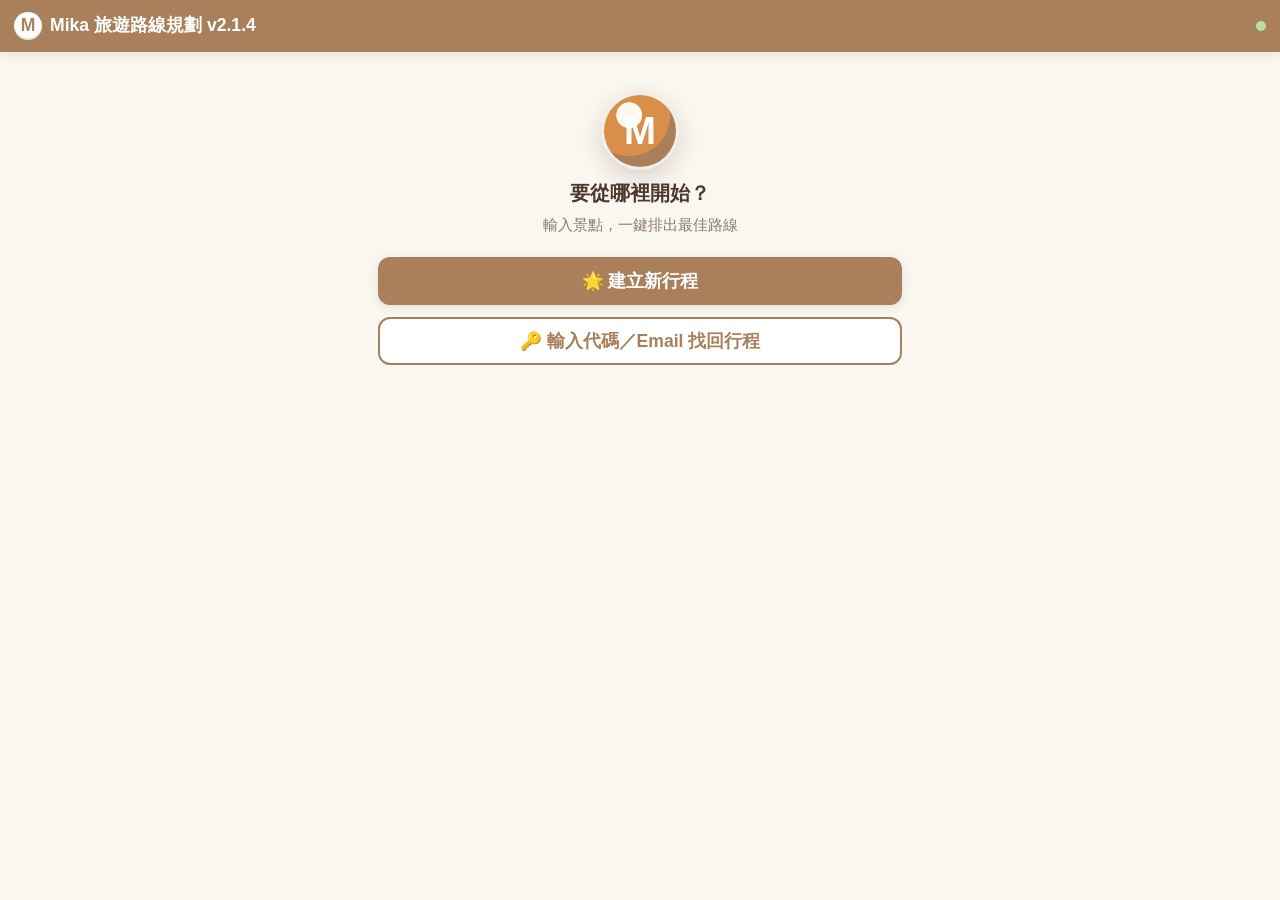
==== commit 32fc9f1c: "預覽版 v2.1.4：還沒修清單 12 項 - 搜尋結果/天卡顯示今日營業時間 - 餐別點心摘要、集合/解散地功能選單 - 桌機彈窗跳頁修正（history back 延後、消除競態） - 下載頁 P" ====
--- a/preview-20260709/index.html
+++ b/preview-20260709/index.html
@@ -20,7 +20,7 @@
 </header>
 
 <!-- ===== 唯讀模式標示 ===== -->
-<div id="readonlyBanner" class="readonly-banner hidden">👀 唯讀模式：只能瀏覽，無法編輯</div>
+<div id="readonlyBanner" class="readonly-banner hidden">👀 唯讀模式：只能瀏覽 <button id="btnCopyTripRO" class="ro-copy-btn">📋 複製成我的行程</button></div>
 
 <!-- ===== 開站精靈 ===== -->
 <main id="wizard" class="wizard">
@@ -68,7 +68,7 @@
       </div>
       <div id="memberChips" class="chips"></div>
 
-      <label>主要交通方式（之後可隨時切換）</label>
+      <label>交通方式（之後可隨時切換）</label>
       <div class="seg" id="segTransport">
         <button data-v="driving" class="on">🚗 開車</button>
         <button data-v="transit">🚇 大眾運輸</button>
@@ -229,11 +229,8 @@
       <h2 class="page-title">📥 參考資料</h2>
       <div class="card">
         <div class="step-title"><span class="step-badge">1</span><span class="step-text">每日行程 PDF</span></div>
-        <p class="hint">A4 列印版：依日期列出住宿、景點、車程與備註。可先預覽，再由瀏覽器輸出 PDF。</p>
-        <div class="row-2">
-          <button id="btnPreviewPrint" class="btn-outline">預覽列印頁</button>
-          <button id="btnDownloadPrint" class="btn-primary">輸出 PDF</button>
-        </div>
+        <p class="hint">A4 列印版：依日期列出住宿、景點、車程與備註。點「預覽 PDF」後，在預覽頁左下角按「列印／存 PDF」即可輸出或列印。</p>
+        <button id="btnPreviewPrint" class="btn-primary" style="width:100%">📄 預覽 PDF</button>
       </div>
       <div class="card">
         <div class="step-title"><span class="step-badge">2</span><span class="step-text">Excel 匯出</span></div>
@@ -242,11 +239,8 @@
       </div>
       <div class="card">
         <div class="step-title"><span class="step-badge">3</span><span class="step-text">攜帶物品清單</span></div>
-        <p class="hint">不做互動勾選，提供可列印或下載的清單版；之後可改接 GAS，讓你在試算表維護項目。</p>
-        <div class="row-2" style="margin-bottom:10px">
-          <button id="btnPackingPreview" class="btn-outline">預覽列印清單</button>
-          <button id="btnPackingDownload" class="btn-primary">下載清單 HTML</button>
-        </div>
+        <p class="hint">點「預覽 PDF」後，在預覽頁左下角按「列印／存 PDF」即可輸出或列印，不需要下載 HTML 檔。</p>
+        <button id="btnPackingPreview" class="btn-primary" style="width:100%;margin-bottom:10px">📄 預覽 PDF</button>
         <div id="packingListBox" class="resource-list"></div>
       </div>
       <div class="bottom-space"></div>
@@ -270,7 +264,7 @@
     <button data-page="page-trip" class="on"><span>🗓️</span>行程</button>
     <button data-page="page-map"><span>🗺️</span>路線</button>
     <button data-page="page-exp"><span>💰</span>分帳</button>
-    <button data-page="page-res"><span>📥</span>下載每日行程</button>
+    <button data-page="page-res"><span>📥</span>下載行程</button>
   </nav>
 </main>
 
--- a/preview-20260709/css/style.css
+++ b/preview-20260709/css/style.css
@@ -70,6 +70,16 @@
 body:not(.in-app) .readonly-banner { top: var(--header-h); }
 body.readonly { --header-extra: 36px; }
 body.readonly .edit-only { display: none !important; }
+.ro-copy-btn {
+  margin-left: 8px; background: var(--white); color: var(--main);
+  font-weight: 700; border-radius: 8px; padding: 3px 10px;
+  border: 1px solid rgba(255, 255, 255, .6); white-space: nowrap;
+}
+
+/* 搜尋結果的今日營業時間 */
+.r-hours { color: var(--text-2); font-size: .9rem; margin-top: 2px; }
+.r-hours .open { color: var(--ok); font-weight: 700; }
+.r-hours .closed { color: var(--danger); font-weight: 700; }
 
 /* ---------- 精靈 ---------- */
 .wizard { max-width: 520px; margin: 0 auto; padding: calc(var(--header-h) + 20px) 18px 40px; }
@@ -89,7 +99,14 @@
 .btn-big { padding: 15px; font-size: 1.1rem; }
 .stack { display: flex; flex-direction: column; gap: 10px; }
 .q-text { font-size: 1.15rem; font-weight: 700; margin-bottom: 12px; }
-.w-nav { display: flex; gap: 10px; margin-top: 6px; }
+/* 主要操作固定在視窗底部，內容再長也看得到「下一步」 */
+.w-nav {
+  display: flex; gap: 10px;
+  position: sticky; bottom: 0; z-index: 6;
+  margin: 6px -18px 0;
+  padding: 12px 18px calc(12px + env(safe-area-inset-bottom));
+  background: linear-gradient(to bottom, rgba(250, 246, 240, 0), var(--bg) 34%);
+}
 .w-nav .btn-primary { flex: 1; }
 .code-box { background: var(--card); border-radius: var(--radius); padding: 16px; }
 
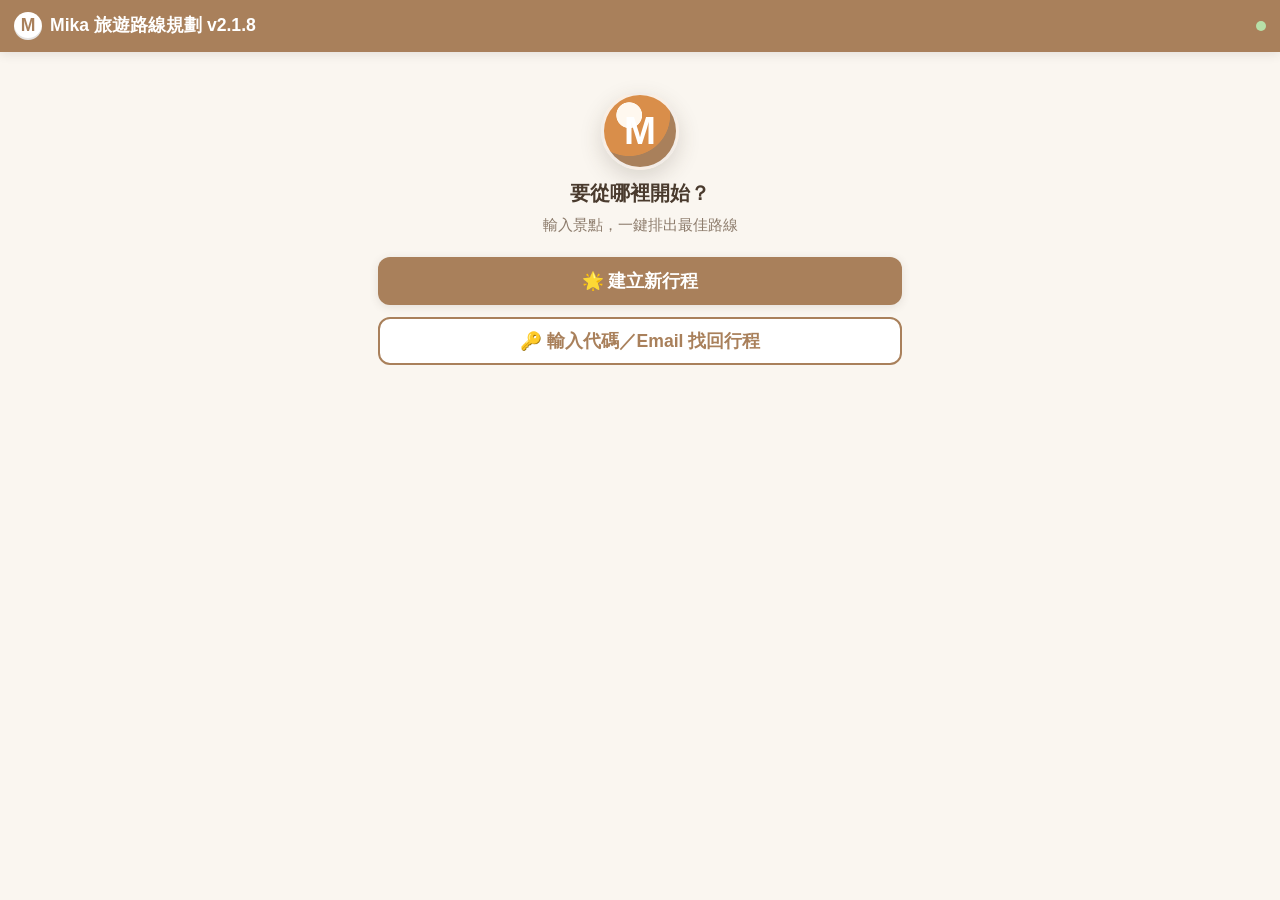
==== commit 1371ed16: "v2.1.8：更新車程鈕收整＋PDF/Excel 加交通餐食＋攜帶清單完整版 - 「更新車程」收進「⋯ 更多」（車程已自動更新；保留手動強制重算入口） - 每日行程 PDF/Excel 加入當天交通方" ====
--- a/preview-20260709/index.html
+++ b/preview-20260709/index.html
@@ -252,7 +252,6 @@
     <div class="route-actions">
       <button id="btnMoreActions" class="route-action">⋯ 更多</button>
       <button id="btnUndo" class="route-action only-desktop" disabled>↩ 上一步</button>
-      <button id="btnRefreshRoutes" class="route-action">🔄 更新車程</button>
       <button id="btnManualSave" class="route-action only-desktop">💾 儲存</button>
       <button id="btnOptimize" class="fab">🧭 自動安排最佳路線</button>
       <button id="btnShareBottom" class="route-action only-desktop">📤 分享</button>
